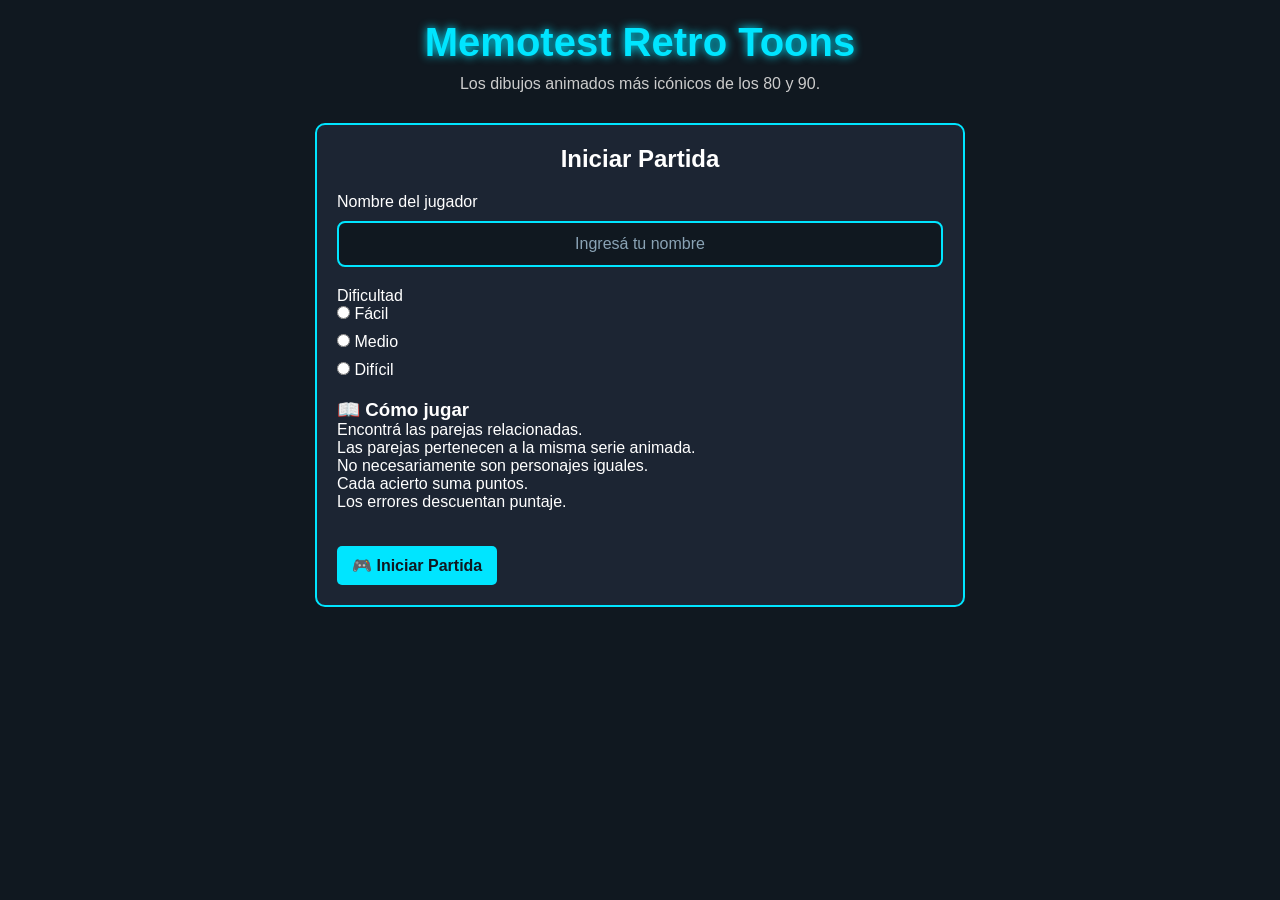
==== index.html @ 40d5ce14 "Preparar version final del proyecto" ====
<!DOCTYPE html>
<html lang="es">

<head>
    <meta charset="UTF-8">
    <meta http-equiv="X-UA-Compatible" content="IE=edge">
    <meta name="viewport" content="width=device-width, initial-scale=1.0">
    <title>Memotest Retro Toons</title>

    <link rel="stylesheet" href="css/reset.css">
    <link rel="stylesheet" href="css/estilos.css">

</head>

<body>
    <header>
        <h1>Memotest Retro Toons</h1>
        <p>
            Los dibujos animados más icónicos de los 80 y 90.
        </p>
    </header>
    <main>
        <div id="contenedor-juego">
            <section id="configuracion-partida">
                <h2>Iniciar Partida</h2>
                <div class="campo">
                    <label for="nombre-jugador">
                        Nombre del jugador
                    </label>
                    <input type="text" id="nombre-jugador" placeholder="Ingresá tu nombre">
                </div>
                <div class="campo">
                    <p>Dificultad</p>
                    <label>
                        <input type="radio" name="dificultad" value="facil">
                        Fácil
                    </label>
                    <label>
                        <input type="radio" name="dificultad" value="medio">
                        Medio
                    </label>
                    <label>
                        <input type="radio" name="dificultad" value="dificil">
                        Difícil
                    </label>
                </div>
                <div id="instrucciones">
                    <h3>📖 Cómo jugar</h3>

                    <ul>
                        <li>Encontrá las parejas relacionadas.</li>
                        <li>Las parejas pertenecen a la misma serie animada.</li>
                        <li>No necesariamente son personajes iguales.</li>
                        <li>Cada acierto suma puntos.</li>
                        <li>Los errores descuentan puntaje.</li>
                    </ul>
                </div>
                <div id="mensaje-error"></div>
                <button id="btn-iniciar">
                    🎮 Iniciar Partida
                </button>
            </section>
            <div id="zona-juego" class="oculto">
                <div id="panel-lateral">
                    <section id="controles">
                        <button id="btn-configuracion">
                            ▶ Configuración
                        </button>
                        <button id="btn-reiniciar">
                            🔄 Reiniciar
                        </button>
                        <button id="btn-ranking">
                            🏆 Ranking
                        </button>
                        <button id="btn-tema">
                            🌙 Modo Claro
                        </button>
                        <button id="btn-sonido">
                            🔊 Sonido ON
                        </button>
                        <a href="contacto.html">
                            📧 Contacto
                        </a>
                    </section>
                    <section id="estadisticas">
                        <div class="estadistica">
                            <span>Intentos</span>
                            <span id="intentos">0</span>
                        </div>
                        <div class="estadistica">
                            <span>Errores</span>
                            <span id="errores">0</span>
                        </div>
                        <div class="estadistica">
                            <span>Pares</span>
                            <span id="pares-encontrados">0</span>
                        </div>
                        <div class="estadistica">
                            <span>Puntaje</span>
                            <span id="puntaje">0</span>
                        </div>
                        <div class="estadistica">
                            <span>Tiempo</span>
                            <span id="temporizador">00:00</span>
                        </div>
                    </section>
                </div>
                <section id="panel-juego">
                    <section id="tablero">
                        <!-- Generado dinámicamente por JavaScript -->
                    </section>
                </section>
            </div>
        </div>
    </main>
    <!-- MODAL RESULTADO FINAL -->
    <div id="modal-final" class="modal oculto">
        <div class="modal-contenido">
            <h2>¡Ganaste!</h2>
            <div id="resultado-final"></div>
            <button id="cerrar-modal-final">
                ✖ Cerrar
            </button>
        </div>
    </div>
    <!-- MODAL DATO RETRO -->
    <div id="modal-retro" class="modal oculto">
        <div class="modal-contenido">
            <h2>Dato Retro</h2>
            <div id="contenido-retro"></div>
            <button id="cerrar-modal-retro">
                ▶ Continuar
            </button>
        </div>
    </div>
    <!-- MODAL RANKING -->
    <div id="modal-ranking" class="modal oculto">
        <div class="modal-contenido">
            <h2>Ranking</h2>
            <div id="contenido-ranking"></div>
            <button id="btn-limpiar-ranking">
                🗑 Limpiar Ranking
            </button>
            <button id="cerrar-modal-ranking">
                ✖ Cerrar
            </button>
        </div>
    </div>
    <script src="js/datos.js"></script>
    <script src="js/ranking.js"></script>
    <script src="js/tema.js"></script>
    <script src="js/juego.js"></script>
</body>

</html>
---- css/estilos.css ----
body {
    background-color: #101820;
    color: #ffffff;
    font-family: Arial, sans-serif;
    min-height: 100vh;
    padding: 20px;
}

header {
    margin-bottom: 30px;
    text-align: center;
}

header h1 {
    color: #00e5ff;
    font-size: 2.5rem;
    margin-bottom: 10px;
    text-shadow: 0 0 10px #00e5ff;
}

header p {
    color: #cccccc;
}

main {
    max-width: 1400px;
    margin: 0 auto;
}

#configuracion-partida {
    background-color: #1c2533;
    border: 2px solid #00e5ff;
    border-radius: 10px;
    padding: 20px;
    max-width: 650px;
    margin: 0 auto 30px auto;
    width: 100%;
}

#configuracion-partida h2 {
    margin-bottom: 20px;
    text-align: center;
}

.configuracion-colapsada {
    max-height: 0;
    overflow: hidden;
    opacity: 0;
    margin: 0;
    border-width: 0;
    padding-top: 0;
    padding-bottom: 0;
    pointer-events: none;
    transition: all 0.4s ease;
}


.tema-claro {
    background-color: #f2f3f5;
    color: #222222;
}

.tema-claro header h1 {
    color: #0d6efd;
    text-shadow: none;
}

.tema-claro header p {
    color: #555555;
}

.tema-claro #configuracion-partida,
.tema-claro .estadistica,
.tema-claro .carta,
.tema-claro .modal-contenido {
    background-color: #ffffff;
    color: #222222;
    border-color: #0d6efd;
}

.tema-claro .carta-correcta {
    border-color: #28a745;
    box-shadow: 0 0 12px #28a745;
}

.tema-claro .carta-error {
    border-color: #dc3545;
    box-shadow: 0 0 12px #dc3545;
}

.tema-claro .carta-tapada {
    background-color: #e9ecef;
    color: #0d6efd;
}

.tema-claro button,
.tema-claro #controles a {
    background-color: #0d6efd;
    color: #ffffff;
}

.tema-claro button:hover {
    background-color: #0b5ed7;
}

.tema-claro .registro-ranking {
    border-color: #0d6efd;
}


#panel-juego {
    display: flex;
    flex-direction: column;
    gap: 20px;
    width: 100%;
    flex: 1;
}

.campo {
    margin-bottom: 20px;
}

.campo label {
    display: block;
    margin-bottom: 10px;
}

#nombre-jugador,
#contacto-nombre,
#contacto-email {
    background-color: #101820;
    border: 2px solid #00e5ff;
    border-radius: 8px;
    color: #ffffff;
    outline: none;
    padding: 12px;
    transition: all 0.3s ease;
    width: 100%;
}

#nombre-jugador::placeholder,
#contacto-nombre::placeholder,
#contacto-email::placeholder,
#contacto-container textarea::placeholder {
    color: #8aa3b5;
}

#nombre-jugador::placeholder {
    text-align: center;
}

#nombre-jugador:focus,
#contacto-nombre:focus,
#contacto-email:focus,
#contacto-container textarea:focus {
    border-color: #00ffff;
    box-shadow: 0 0 12px #00e5ff;
}

#mensaje-error {
    color: #ff5252;
    font-weight: bold;
    min-height: 20px;
    margin-bottom: 15px;
}

button {
    background-color: #00e5ff;
    border: none;
    border-radius: 5px;
    color: #101820;
    cursor: pointer;
    font-weight: bold;
    padding: 10px 15px;
    transition: 0.3s;
}

button:hover {
    background-color: #00bcd4;
}

#btn-configuracion {
    margin-bottom: 10px;
    width: 100%;
}


#estadisticas {
    display: flex;
    flex-direction: column;
    gap: 8px;
}

.estadistica {
    background-color: #1c2533;
    border: 1px solid #00e5ff;
    border-radius: 8px;
    display: flex;
    flex-direction: row;
    justify-content: space-between;
    align-items: center;
    padding: 12px;
}

#panel-lateral {
    display: flex;
    flex-direction: column;
    gap: 20px;
    width: 220px;
    flex-shrink: 0;
}

#controles {
    display: flex;
    flex-direction: column;
    gap: 10px;
}

#controles a {
    background-color: #00e5ff;
    border-radius: 5px;
    color: #101820;
    font-weight: bold;
    padding: 10px 15px;
    text-decoration: none;
    text-align: center;
}

#controles-contacto {
    display: flex;
    justify-content: center;
    gap: 15px;
    margin-top: 20px;
    flex-wrap: wrap;
}

#controles-contacto a {
    background-color: #00e5ff;
    border-radius: 5px;
    color: #101820;
    font-weight: bold;
    padding: 10px 15px;
    text-decoration: none;
}

#tablero {
    display: flex;
    flex-wrap: wrap;
    gap: 10px;
    justify-content: center;
}

#zona-juego {
    display: flex;
    gap: 20px;
    align-items: flex-start;
}

.carta {
    align-items: center;
    background-color: #1c2533;
    border: 2px solid #00e5ff;
    border-radius: 10px;
    cursor: pointer;
    display: flex;
    flex-direction: column;
    height: 160px;
    justify-content: center;
    position: relative;
    transition: 0.3s;
    width: 120px;
}

.carta:hover {
    transform: scale(1.05);
}

.carta img {
    height: 70px;
    object-fit: contain;
    width: 70px;
}

.carta-nombre {
    font-size: 0.85rem;
    font-weight: bold;
    margin-top: 8px;
    text-align: center;
}

.carta-serie {
    color: #cccccc;
    font-size: 0.7rem;
    text-align: center;
}

.carta-correcta {
    border-color: #4caf50;
    box-shadow: 0 0 12px #4caf50;
}

.carta-error {
    border-color: #f44336;
    box-shadow: 0 0 12px #f44336;
}

.carta-tapada {
    align-items: center;
    background-color: #243447;
    color: #00e5ff;
    display: flex;
    font-size: 2rem;
    font-weight: bold;
    justify-content: center;
}

.carta-tapada::after {
    content: attr(data-numero);
}

.carta-tapada img,
.carta-tapada .carta-nombre,
.carta-tapada .carta-serie {
    display: none;
}

#instrucciones-juego {
    background-color: rgba(0, 229, 255, 0.08);
    border: 1px solid #00e5ff;
    border-radius: 8px;
    margin-bottom: 20px;
    padding: 15px;
}

#instrucciones-juego h3 {
    margin-bottom: 10px;
}

#instrucciones-juego ul {
    padding-left: 20px;
}

#instrucciones-juego li {
    margin-bottom: 6px;
}

.modal {
    align-items: center;
    background-color: rgba(0, 0, 0, 0.85);
    display: flex;
    height: 100vh;
    justify-content: center;
    left: 0;
    position: fixed;
    top: 0;
    width: 100%;
    z-index: 9999;
}

.modal-contenido {
    background-color: #1c2533;
    border: 3px solid #00e5ff;
    border-radius: 15px;
    box-shadow: 0 0 25px #00e5ff;
    max-width: 785px;
    padding: 30px;
    text-align: center;
    width: 90%;
}

.modal-contenido h2 {
    color: #00e5ff;
    font-size: 2.5rem;
    margin-bottom: 25px;
    text-shadow: 0 0 10px #00e5ff;
}

.oculto {
    display: none !important;
}

#contenido-retro h3 {
    color: #00e5ff;
    font-size: 1.8rem;
    margin-bottom: 15px;
}

#contenido-retro p {
    font-size: 1.1rem;
    margin-bottom: 10px;
}


#contenido-ranking {
    max-height: 500px;
    overflow-y: auto;
}


.columna-ranking {
    flex: 1;
    min-width: 220px;
}

#contenido-ranking h3 {
    color: #00e5ff;
    margin-top: 25px;
    margin-bottom: 15px;
    text-align: center;
}

#ranking-columnas {
    display: flex;
    gap: 20px;
    align-items: flex-start;
}

.registro-ranking {
    border: 1px solid #00e5ff;
    border-radius: 8px;
    padding: 12px;

    display: flex;
    flex-direction: column;
    gap: 6px;
}

.ranking-nombre {
    font-weight: bold;
}

.ranking-puntaje,
.ranking-tiempo {
    font-size: 0.9rem;
}

#contacto-container {
    background-color: #1c2533;
    border: 2px solid #00e5ff;
    border-radius: 10px;
    margin: 0 auto 30px auto;
    max-width: 700px;
    padding: 25px;
}

#contacto-container h2 {
    margin-bottom: 20px;
    text-align: center;
}

#contacto-container textarea {
    background-color: #101820;
    color: #ffffff;
    border: 2px solid #00e5ff;
    outline: none;
    border-radius: 5px;
    padding: 10px;
    resize: vertical;
    transition: all 0.3s ease;
    width: 100%;
}

.pareja-retro {
    display: flex;
    justify-content: center;
    gap: 40px;
    margin-bottom: 20px;
}

.personaje-retro {
    text-align: center;
}

.personaje-retro img {
    width: 90px;
    height: 90px;
    object-fit: contain;
    margin: auto;
}

#mensaje-contacto {
    color: #ff5252;
    font-weight: bold;
    margin-bottom: 15px;
    min-height: 20px;
}

.tema-claro #contacto-container {
    background-color: #ffffff;
    border-color: #0d6efd;
}

.tema-claro #contacto-container textarea {
    border-color: #0d6efd;
}

.tema-claro #nombre-jugador,
.tema-claro #contacto-nombre,
.tema-claro #contacto-email,
.tema-claro #contacto-container textarea {
    background-color: #ffffff;
    border-color: #0d6efd;
    color: #222222;
}

.tema-claro #nombre-jugador:focus,
.tema-claro #contacto-nombre:focus,
.tema-claro #contacto-email:focus,
.tema-claro #contacto-container textarea:focus {
    box-shadow: 0 0 12px #0d6efd;
}

@media screen and (max-width: 900px) {

    #contenedor-juego,
    #ranking-columnas {
        flex-direction: column;
    }

    #configuracion-partida,
    #panel-juego {
        width: 100%;
    }
}
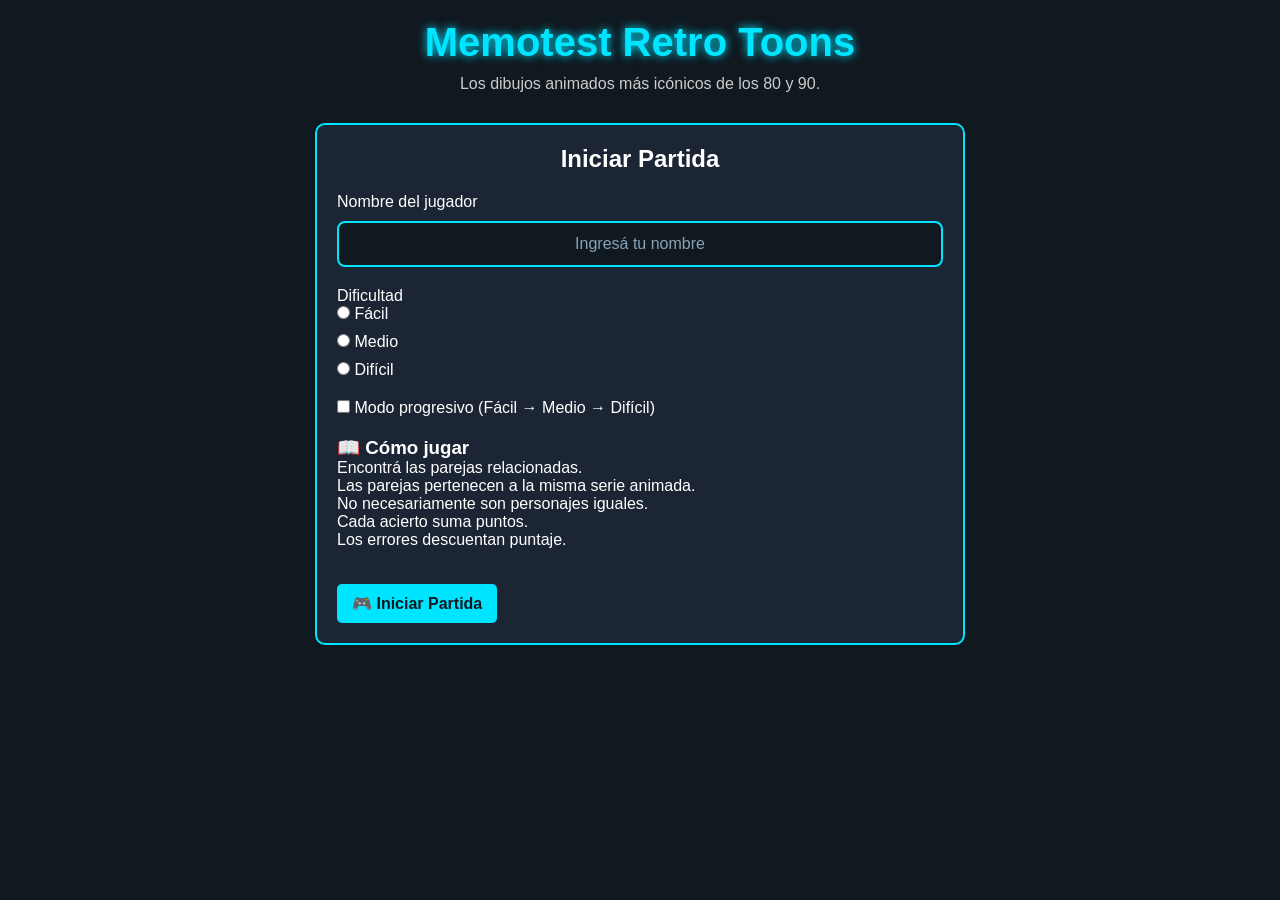
==== commit bec53a7a: "Actualizar version funcional del proyecto" ====
--- a/index.html
+++ b/index.html
@@ -44,6 +44,12 @@
                         Difícil
                     </label>
                 </div>
+                <div class="campo">
+                    <label>
+                        <input type="checkbox" id="modo-progresivo">
+                        Modo progresivo (Fácil → Medio → Difícil)
+                    </label>
+                </div>
                 <div id="instrucciones">
                     <h3>📖 Cómo jugar</h3>
 
@@ -84,12 +90,26 @@
                     </section>
                     <section id="estadisticas">
                         <div class="estadistica">
+                            <span>Modo</span>
+                            <span id="modo-actual">Normal</span>
+                        </div>
+
+                        <div class="estadistica">
+                            <span>Nivel</span>
+                            <span id="nivel-actual">-</span>
+                        </div>
+
+                        <div class="estadistica">
                             <span>Intentos</span>
                             <span id="intentos">0</span>
                         </div>
                         <div class="estadistica">
                             <span>Errores</span>
                             <span id="errores">0</span>
+                        </div>
+                        <div class="estadistica">
+                            <span>Aciertos</span>
+                            <span id="porcentaje-aciertos">0%</span>
                         </div>
                         <div class="estadistica">
                             <span>Pares</span>
@@ -146,6 +166,16 @@
             </button>
         </div>
     </div>
+    <!-- MODAL NIVEL -->
+    <div id="modal-nivel" class="modal oculto">
+        <div class="modal-contenido">
+            <h2>🎉 Nivel Completado</h2>
+            <div id="mensaje-nivel"></div>
+            <button id="btn-siguiente-nivel">
+                ▶ Siguiente Nivel
+            </button>
+        </div>
+    </div>
     <script src="js/datos.js"></script>
     <script src="js/ranking.js"></script>
     <script src="js/tema.js"></script>
--- a/css/estilos.css
+++ b/css/estilos.css
@@ -164,6 +164,10 @@
     margin-bottom: 15px;
 }
 
+.modal p {
+    padding: 5px;
+}
+
 button {
     background-color: #00e5ff;
     border: none;
@@ -179,11 +183,12 @@
     background-color: #00bcd4;
 }
 
+/* 
 #btn-configuracion {
     margin-bottom: 10px;
     width: 100%;
 }
-
+ */
 
 #estadisticas {
     display: flex;
@@ -513,12 +518,83 @@
 @media screen and (max-width: 900px) {
 
     #contenedor-juego,
-    #ranking-columnas {
+    #ranking-columnas,
+    #zona-juego {
         flex-direction: column;
     }
 
     #configuracion-partida,
-    #panel-juego {
+    #panel-juego,
+    #panel-lateral {
         width: 100%;
     }
+
+    #controles ,
+    #estadisticas {
+        display: flex;
+        flex-direction: row;
+        flex-wrap: wrap;
+    }
+
+    .estadistica , 
+    #controles button,
+    #controles a {
+        flex: 1 1 180px;
+    }
+}
+
+@media screen and (max-width: 768px) {
+    body {
+        padding: 10px;
+    }
+
+    header h1 {
+        font-size: 2rem;
+    }
+
+    .carta {
+        width: 90px;
+        height: 120px;
+    }
+
+    .carta img {
+        width: 55px;
+        height: 55px;
+    }
+
+    .estadistica {
+        padding: 10px;
+    }
+}
+
+@media screen and (max-width: 480px) {
+    .carta {
+        width: 75px;
+        height: 105px;
+    }
+
+    .carta img {
+        width: 45px;
+        height: 45px;
+    }
+
+    .carta-nombre {
+        font-size: 0.75rem;
+    }
+
+    .carta-serie {
+        font-size: 0.6rem;
+    }
+
+    #controles {
+        display: flex;
+        flex-wrap: wrap;
+        gap: 10px;
+    }
+
+    #controles button,
+    #controles a,
+    .estadistica {
+        flex: 1 1 calc(50% - 10px);
+    }
 }
